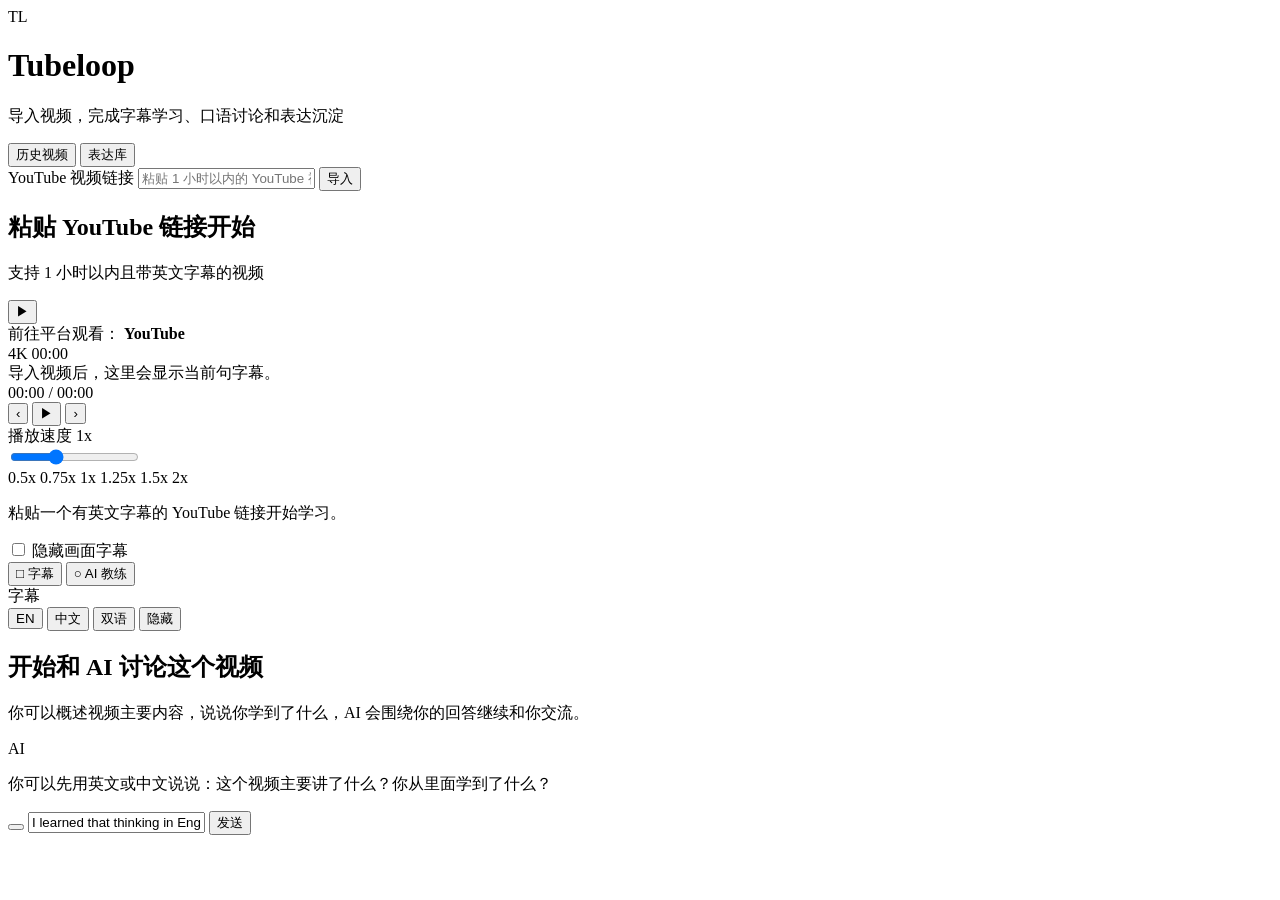
==== youtube-english-web/index.html @ 3da3f488 "Improve import feedback and player UI" ====
<!doctype html>
<html lang="zh-CN">
  <head>
    <meta charset="UTF-8" />
    <meta name="viewport" content="width=device-width, initial-scale=1.0" />
    <title>Tubeloop</title>
    <script>
      document.write(
        `<link rel="stylesheet" href="${location.protocol === "file:" ? "./styles.css" : "/web/styles.css"}?v=file-mode-warning-1" />`,
      );
    </script>
  </head>
  <body>
    <div class="studio-shell">
      <header class="import-strip">
        <div class="brand">
          <span class="brand-mark" aria-hidden="true">TL</span>
          <div>
            <h1>Tubeloop</h1>
            <p>导入视频，完成字幕学习、口语讨论和表达沉淀</p>
          </div>
        </div>

        <nav class="global-nav" aria-label="全局入口">
          <button class="global-tab" type="button" data-view="history">历史视频</button>
          <button class="global-tab" type="button" data-view="library">表达库</button>
        </nav>

        <form class="import-bar" id="importForm">
          <label class="sr-only" for="videoUrl">YouTube 视频链接</label>
          <input
            id="videoUrl"
            type="url"
            placeholder="粘贴 1 小时以内的 YouTube 视频链接"
          />
          <button class="primary-button" type="submit">导入</button>
        </form>
      </header>

      <section class="global-panel" id="globalPanel" hidden>
        <div class="global-view" id="historyView" aria-label="历史视频">
          <div class="global-panel-head">
            <button class="back-home-button" type="button" id="closeGlobalPanel">返回主页</button>
            <div>
              <h2>历史视频</h2>
              <p>回到之前导入过的视频继续学习</p>
            </div>
          </div>

          <div class="history-list" id="historyList"></div>
        </div>

        <div class="global-view" id="libraryView" aria-label="表达库">
          <div class="global-panel-head">
            <button class="back-home-button" type="button" id="closeLibraryPanel">返回主页</button>
            <div>
              <h2>表达库</h2>
              <p id="cardCount">已保存 3 条</p>
            </div>
          </div>
          <div class="card-list" id="cardList"></div>
        </div>
      </section>

      <main class="learning-stage">
        <section class="watch-column" aria-label="视频学习控制">
          <section class="video-card" aria-label="视频播放器">
            <div class="video-thumbnail">
              <div class="youtube-player" id="youtubePlayer" aria-label="YouTube 播放器"></div>
              <div class="video-grain player-placeholder" aria-hidden="true"></div>
              <div class="video-title player-placeholder">
                <span class="channel-avatar" aria-hidden="true"></span>
                <div>
                  <h2 id="videoTitle">粘贴 YouTube 链接开始</h2>
                  <p id="videoChannel">支持 1 小时以内且带英文字幕的视频</p>
                </div>
              </div>
              <button class="youtube-play player-placeholder" type="button" id="playButton" aria-label="播放或暂停">
                <span id="playIcon">▶</span>
              </button>
              <div class="youtube-link player-placeholder">
                <span>前往平台观看：</span>
                <strong>YouTube</strong>
              </div>
              <div class="video-badges player-placeholder" aria-hidden="true">
                <span>4K</span>
                <span id="videoDuration">00:00</span>
              </div>
              <div class="current-caption player-placeholder" id="currentCaption">
                导入视频后，这里会显示当前句字幕。
              </div>
              <div class="playback-bar player-placeholder" aria-label="播放进度">
                <span id="playbackProgress"></span>
              </div>
              <div class="playback-time player-placeholder" id="playbackTime">00:00 / 00:00</div>
            </div>
          </section>

          <section class="drill-panel" aria-label="视频学习控制">
            <div class="transport-row" aria-label="播放控制">
              <button class="transport-button" type="button" id="prevLine" aria-label="上一句">‹</button>
              <button class="transport-button main" type="button" id="playButtonSmall" aria-label="播放或暂停">▶</button>
              <button class="transport-button" type="button" id="nextLine" aria-label="下一句">›</button>
            </div>

            <div class="speed-control">
              <div class="speed-heading">
                <span>播放速度</span>
                <output id="speedLabel">1x</output>
              </div>
              <input id="speedRange" type="range" min="0.5" max="2" step="0.25" value="1" />
              <div class="speed-ticks" aria-hidden="true">
                <span>0.5x</span>
                <span>0.75x</span>
                <span>1x</span>
                <span>1.25x</span>
                <span>1.5x</span>
                <span>2x</span>
              </div>
            </div>

            <div class="quick-options">
              <p id="statusText">粘贴一个有英文字幕的 YouTube 链接开始学习。</p>
              <label class="toggle-control">
                <input type="checkbox" id="hideCaptionToggle" />
                <span>隐藏画面字幕</span>
              </label>
            </div>
          </section>
        </section>

        <aside class="right-console" aria-label="字幕和 AI 教练">
          <div class="console-tabs" role="tablist" aria-label="右侧面板">
            <button class="console-tab is-active" type="button" data-panel="subtitles">
              <span aria-hidden="true">□</span>
              字幕
            </button>
            <button class="console-tab" type="button" data-panel="coach">
              <span aria-hidden="true">○</span>
              AI 教练
            </button>
          </div>

          <section class="console-panel is-active" id="subtitlesPanel" aria-label="字幕列表">
            <div class="subtitle-head">
              <span>字幕</span>
              <div class="subtitle-toolbar" aria-label="字幕显示设置">
                <button class="chip" type="button" data-caption="en">EN</button>
                <button class="chip" type="button" data-caption="zh">中文</button>
                <button class="chip is-active" type="button" data-caption="both">双语</button>
                <button class="chip" type="button" data-caption="none">隐藏</button>
              </div>
            </div>
            <div class="subtitle-list" id="subtitleList" aria-label="字幕列表"></div>
            <div class="selection-popover" id="selectionPopover" hidden>
              <div class="selection-actions">
                <button class="selection-action" type="button" id="selectionTranslateButton">翻译</button>
                <button class="selection-action primary" type="button" id="selectionSaveButton">
                  加入表达库
                </button>
              </div>
              <div class="selection-result" id="selectionResult" hidden></div>
            </div>
          </section>

          <section class="console-panel" id="coachPanel" aria-label="AI 口语讨论">
            <div class="coach-prompt">
              <div class="coach-prompt-copy">
                <h2>开始和 AI 讨论这个视频</h2>
                <p>你可以概述视频主要内容，说说你学到了什么，AI 会围绕你的回答继续和你交流。</p>
              </div>
            </div>

            <div class="chat-log" id="chatLog" aria-live="polite">
              <div class="message ai">
                <span>AI</span>
                <p>你可以先用英文或中文说说：这个视频主要讲了什么？你从里面学到了什么？</p>
              </div>
            </div>

            <form class="chat-composer" id="chatForm">
              <button class="voice-button" type="button" id="voiceButton" aria-label="语音输入">
                <span class="voice-dot" aria-hidden="true"></span>
              </button>
              <input
                id="chatText"
                type="text"
                value="I learned that thinking in English starts with meaningful input."
                aria-label="输入你想和 AI 讨论的内容"
              />
              <button class="send-button" type="submit">发送</button>
            </form>
          </section>
        </aside>
      </main>
    </div>

    <div class="save-toast" id="saveToast" role="status" aria-live="polite" hidden>
      <span class="save-toast-icon" aria-hidden="true">✓</span>
      <span id="saveToastText">已加入表达库</span>
    </div>

    <script>
      document.write(
        `<script src="${location.protocol === "file:" ? "./script.js" : "/web/script.js"}?v=ui-import-feedback-1"><\/script>`,
      );
    </script>
  </body>
</html>
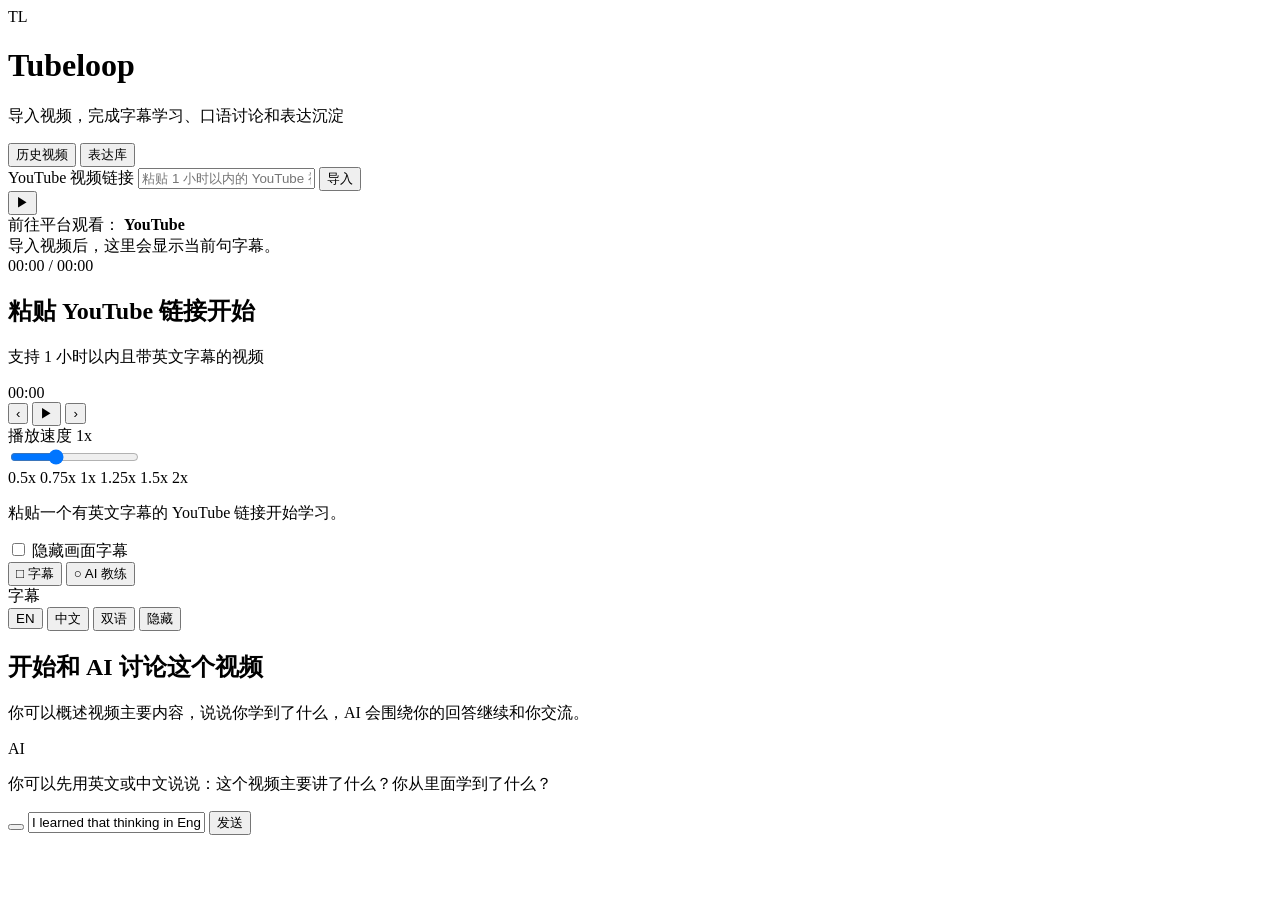
==== commit 46189914: "Fix responsive UI layout issues" ====
--- a/youtube-english-web/index.html
+++ b/youtube-english-web/index.html
@@ -4,9 +4,15 @@
     <meta charset="UTF-8" />
     <meta name="viewport" content="width=device-width, initial-scale=1.0" />
     <title>Tubeloop</title>
+    <link rel="preconnect" href="https://fonts.googleapis.com" />
+    <link rel="preconnect" href="https://fonts.gstatic.com" crossorigin />
+    <link
+      href="https://fonts.googleapis.com/css2?family=Fraunces:opsz,wght@9..144,400;9..144,500;9..144,600&family=IBM+Plex+Mono:wght@400;500&family=Inter:wght@400;500;600;700&display=swap"
+      rel="stylesheet"
+    />
     <script>
       document.write(
-        `<link rel="stylesheet" href="${location.protocol === "file:" ? "./styles.css" : "/web/styles.css"}?v=file-mode-warning-1" />`,
+        `<link rel="stylesheet" href="${location.protocol === "file:" ? "./styles.css" : "/web/styles.css"}?v=design-spec-4" />`,
       );
     </script>
   </head>
@@ -68,13 +74,6 @@
             <div class="video-thumbnail">
               <div class="youtube-player" id="youtubePlayer" aria-label="YouTube 播放器"></div>
               <div class="video-grain player-placeholder" aria-hidden="true"></div>
-              <div class="video-title player-placeholder">
-                <span class="channel-avatar" aria-hidden="true"></span>
-                <div>
-                  <h2 id="videoTitle">粘贴 YouTube 链接开始</h2>
-                  <p id="videoChannel">支持 1 小时以内且带英文字幕的视频</p>
-                </div>
-              </div>
               <button class="youtube-play player-placeholder" type="button" id="playButton" aria-label="播放或暂停">
                 <span id="playIcon">▶</span>
               </button>
@@ -82,10 +81,6 @@
                 <span>前往平台观看：</span>
                 <strong>YouTube</strong>
               </div>
-              <div class="video-badges player-placeholder" aria-hidden="true">
-                <span>4K</span>
-                <span id="videoDuration">00:00</span>
-              </div>
               <div class="current-caption player-placeholder" id="currentCaption">
                 导入视频后，这里会显示当前句字幕。
               </div>
@@ -93,6 +88,13 @@
                 <span id="playbackProgress"></span>
               </div>
               <div class="playback-time player-placeholder" id="playbackTime">00:00 / 00:00</div>
+            </div>
+            <div class="video-meta-panel">
+              <div>
+                <h2 id="videoTitle">粘贴 YouTube 链接开始</h2>
+                <p id="videoChannel">支持 1 小时以内且带英文字幕的视频</p>
+              </div>
+              <span id="videoDuration">00:00</span>
             </div>
           </section>
 
@@ -151,6 +153,7 @@
                 <button class="chip" type="button" data-caption="none">隐藏</button>
               </div>
             </div>
+            <div class="translation-status" id="translationStatus" hidden></div>
             <div class="subtitle-list" id="subtitleList" aria-label="字幕列表"></div>
             <div class="selection-popover" id="selectionPopover" hidden>
               <div class="selection-actions">
@@ -202,7 +205,7 @@
 
     <script>
       document.write(
-        `<script src="${location.protocol === "file:" ? "./script.js" : "/web/script.js"}?v=ui-import-feedback-1"><\/script>`,
+        `<script src="${location.protocol === "file:" ? "./script.js" : "/web/script.js"}?v=design-spec-4"><\/script>`,
       );
     </script>
   </body>
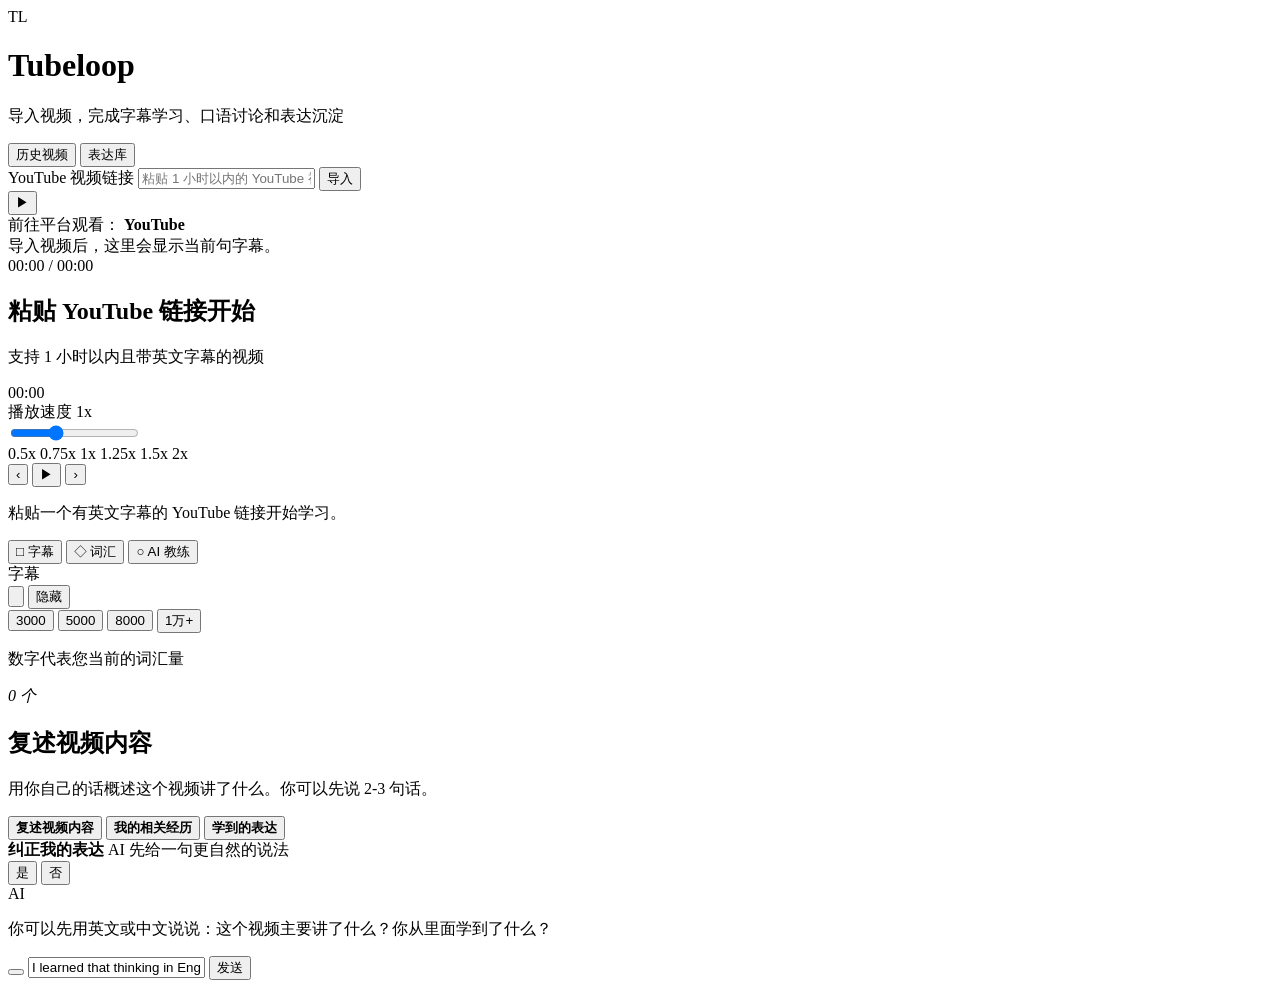
==== commit 351c0ec1: "Publish latest Tubeloop MVP updates" ====
--- a/youtube-english-web/index.html
+++ b/youtube-english-web/index.html
@@ -12,7 +12,7 @@
     />
     <script>
       document.write(
-        `<link rel="stylesheet" href="${location.protocol === "file:" ? "./styles.css" : "/web/styles.css"}?v=design-spec-4" />`,
+        `<link rel="stylesheet" href="${location.protocol === "file:" ? "./styles.css" : "/web/styles.css"}?v=coach-toggle-2" />`,
       );
     </script>
   </head>
@@ -63,6 +63,7 @@
               <h2>表达库</h2>
               <p id="cardCount">已保存 3 条</p>
             </div>
+            <button class="library-toggle-button" type="button" id="toggleLibraryChinese">隐藏中文</button>
           </div>
           <div class="card-list" id="cardList"></div>
         </div>
@@ -84,10 +85,12 @@
               <div class="current-caption player-placeholder" id="currentCaption">
                 导入视频后，这里会显示当前句字幕。
               </div>
-              <div class="playback-bar player-placeholder" aria-label="播放进度">
+            </div>
+            <div class="player-progress-panel">
+              <div class="playback-bar" aria-label="播放进度">
                 <span id="playbackProgress"></span>
               </div>
-              <div class="playback-time player-placeholder" id="playbackTime">00:00 / 00:00</div>
+              <div class="playback-time" id="playbackTime">00:00 / 00:00</div>
             </div>
             <div class="video-meta-panel">
               <div>
@@ -96,15 +99,6 @@
               </div>
               <span id="videoDuration">00:00</span>
             </div>
-          </section>
-
-          <section class="drill-panel" aria-label="视频学习控制">
-            <div class="transport-row" aria-label="播放控制">
-              <button class="transport-button" type="button" id="prevLine" aria-label="上一句">‹</button>
-              <button class="transport-button main" type="button" id="playButtonSmall" aria-label="播放或暂停">▶</button>
-              <button class="transport-button" type="button" id="nextLine" aria-label="下一句">›</button>
-            </div>
-
             <div class="speed-control">
               <div class="speed-heading">
                 <span>播放速度</span>
@@ -120,13 +114,17 @@
                 <span>2x</span>
               </div>
             </div>
+          </section>
+
+          <section class="drill-panel" aria-label="视频学习控制">
+            <div class="transport-row" aria-label="播放控制">
+              <button class="transport-button" type="button" id="prevLine" aria-label="上一句">‹</button>
+              <button class="transport-button main" type="button" id="playButtonSmall" aria-label="播放或暂停">▶</button>
+              <button class="transport-button" type="button" id="nextLine" aria-label="下一句">›</button>
+            </div>
 
             <div class="quick-options">
               <p id="statusText">粘贴一个有英文字幕的 YouTube 链接开始学习。</p>
-              <label class="toggle-control">
-                <input type="checkbox" id="hideCaptionToggle" />
-                <span>隐藏画面字幕</span>
-              </label>
             </div>
           </section>
         </section>
@@ -137,6 +135,10 @@
               <span aria-hidden="true">□</span>
               字幕
             </button>
+            <button class="console-tab" type="button" data-panel="vocabulary">
+              <span aria-hidden="true">◇</span>
+              词汇
+            </button>
             <button class="console-tab" type="button" data-panel="coach">
               <span aria-hidden="true">○</span>
               AI 教练
@@ -147,9 +149,19 @@
             <div class="subtitle-head">
               <span>字幕</span>
               <div class="subtitle-toolbar" aria-label="字幕显示设置">
-                <button class="chip" type="button" data-caption="en">EN</button>
-                <button class="chip" type="button" data-caption="zh">中文</button>
-                <button class="chip is-active" type="button" data-caption="both">双语</button>
+                <button class="language-switch" type="button" id="languageCycleButton" data-mode="both" aria-label="字幕语言：双语">
+                  <svg class="translation-glyph" viewBox="0 0 110 90" aria-hidden="true" focusable="false">
+                    <rect width="110" height="90" fill="#000000" />
+                    <g fill="#ffffff">
+                      <path d="M40 26.8 C45 22.9 53.6 21.9 60.2 23.7 L60.2 21.9 C60.2 20.9 61.3 20.3 62.1 20.9 L68.2 25.4 C69 26 68.9 27.1 68.1 27.6 L62 31.4 C61.2 31.9 60.3 31.3 60.3 30.4 L60.3 28.6 C54 27.3 47 28.2 42.4 31.7 C41.6 32.3 40.5 32.2 39.9 31.5 C39.3 30.7 39.2 27.5 40 26.8Z" />
+                      <path d="M70 64 C65 68 56.4 68.9 49.8 67 L49.8 68.9 C49.8 69.8 48.7 70.4 47.9 69.8 L41.6 65.1 C40.8 64.5 40.9 63.4 41.7 62.9 L48.1 59.2 C48.9 58.7 49.8 59.3 49.8 60.2 L49.8 62 C56.1 63.4 63.3 62.8 67.8 59 C68.6 58.3 69.8 58.5 70.4 59.2 C71 60 70.8 63.3 70 64Z" />
+                    </g>
+                    <g fill="#32e879" font-family="PingFang SC, Hiragino Sans GB, STHeiti, Microsoft YaHei, Arial Unicode MS, sans-serif" font-size="21.5" font-weight="900">
+                      <text x="42" y="48.6" text-anchor="middle" dominant-baseline="middle">中</text>
+                      <text x="68.2" y="44.4" text-anchor="middle" dominant-baseline="middle">英</text>
+                    </g>
+                  </svg>
+                </button>
                 <button class="chip" type="button" data-caption="none">隐藏</button>
               </div>
             </div>
@@ -166,11 +178,50 @@
             </div>
           </section>
 
+          <section class="console-panel" id="vocabularyPanel" aria-label="词汇分析">
+            <div class="vocab-filter-wrap">
+              <div class="vocab-filter-grid" aria-label="词汇量范围">
+                <button class="vocab-filter" type="button" data-vocab-threshold="3000">3000</button>
+                <button class="vocab-filter is-active" type="button" data-vocab-threshold="5000">5000</button>
+                <button class="vocab-filter" type="button" data-vocab-threshold="8000">8000</button>
+                <button class="vocab-filter" type="button" data-vocab-threshold="10000">1万+</button>
+              </div>
+              <p class="vocab-hint">数字代表您当前的词汇量</p>
+            </div>
+
+            <div class="vocab-result-head">
+              <em id="vocabResultCount">0 个</em>
+            </div>
+            <div class="vocab-list" id="vocabList" aria-label="超出词汇量范围的单词"></div>
+          </section>
+
           <section class="console-panel" id="coachPanel" aria-label="AI 口语讨论">
             <div class="coach-prompt">
               <div class="coach-prompt-copy">
-                <h2>开始和 AI 讨论这个视频</h2>
-                <p>你可以概述视频主要内容，说说你学到了什么，AI 会围绕你的回答继续和你交流。</p>
+                <h2 id="coachPromptTitle">复述视频内容</h2>
+                <p id="coachPromptText">用你自己的话概述这个视频讲了什么。你可以先说 2-3 句话。</p>
+              </div>
+              <div class="coach-mode-grid" aria-label="选择练习方式">
+                <button class="coach-mode-card is-active" type="button" data-coach-mode="summary">
+                  <strong>复述视频内容</strong>
+                </button>
+                <button class="coach-mode-card" type="button" data-coach-mode="experience">
+                  <strong>我的相关经历</strong>
+                </button>
+                <button class="coach-mode-card" type="button" data-coach-mode="expression">
+                  <strong>学到的表达</strong>
+                </button>
+              </div>
+            </div>
+
+            <div class="coach-correction-switch" aria-label="选择是否纠正表达">
+              <div class="coach-correction-copy">
+                <strong>纠正我的表达</strong>
+                <span id="coachCorrectionHint">AI 先给一句更自然的说法</span>
+              </div>
+              <div class="coach-correction-toggle" role="group" aria-label="纠正我的表达">
+                <button class="correction-option is-active" type="button" data-correction="true">是</button>
+                <button class="correction-option" type="button" data-correction="false">否</button>
               </div>
             </div>
 
@@ -189,6 +240,7 @@
                 id="chatText"
                 type="text"
                 value="I learned that thinking in English starts with meaningful input."
+                placeholder="Try: This video is mainly about..."
                 aria-label="输入你想和 AI 讨论的内容"
               />
               <button class="send-button" type="submit">发送</button>
@@ -205,7 +257,7 @@
 
     <script>
       document.write(
-        `<script src="${location.protocol === "file:" ? "./script.js" : "/web/script.js"}?v=design-spec-4"><\/script>`,
+        `<script src="${location.protocol === "file:" ? "./script.js" : "/web/script.js"}?v=coach-toggle-2"><\/script>`,
       );
     </script>
   </body>
